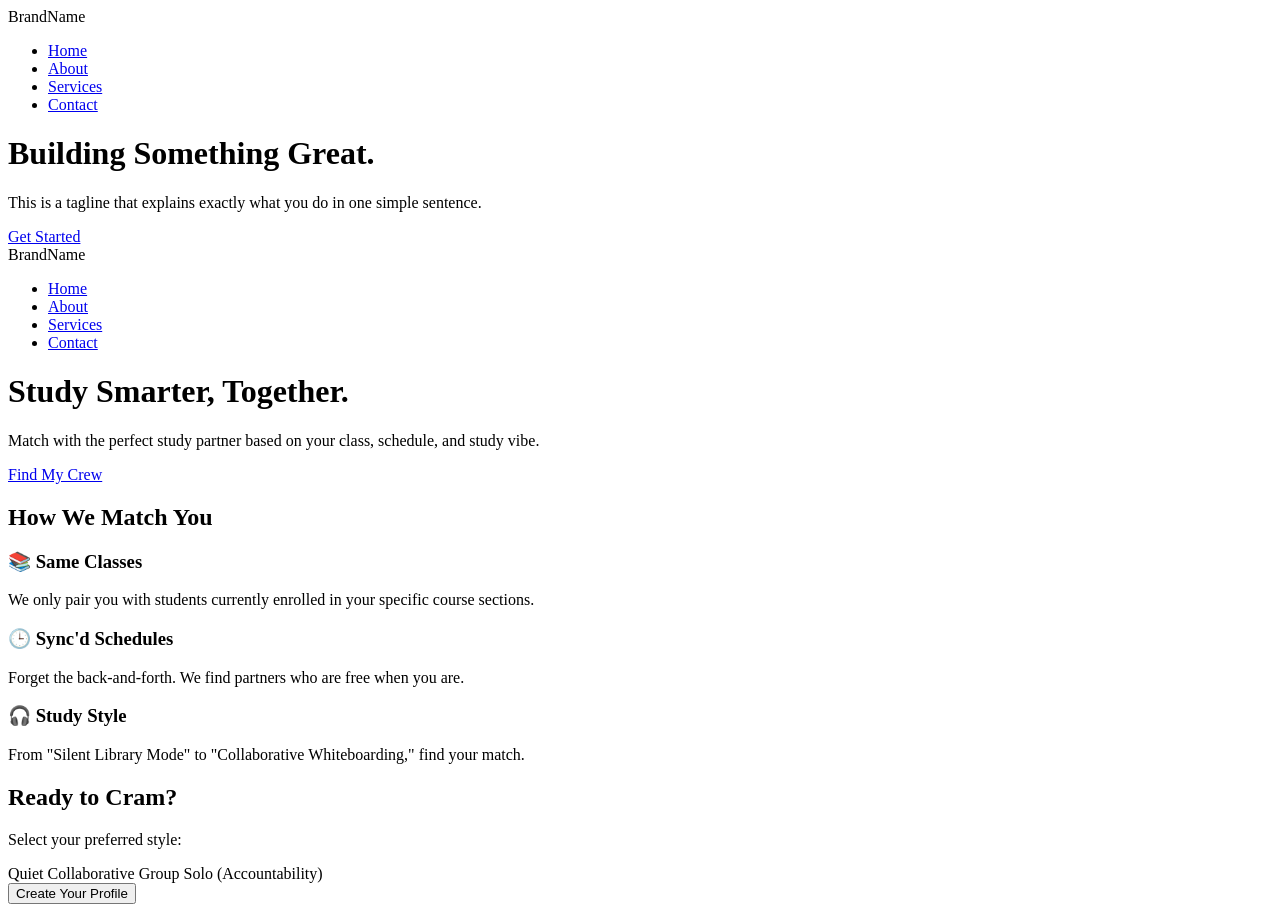
==== indexhtml.html @ 9f8ef686 "Add files via upload add project files" ====
<!DOCTYPE html>
<html lang="en">
  <head>
    <meta charset="UTF-8" />
    <meta name="viewport" content="width=device-width, initial-scale=1.0" />
    <title>My Awesome Website</title>
    <link rel="stylesheet" href="style.css" />
  </head>
  <body>
    <nav>
      <div class="logo">BrandName</div>
      <ul>
        <li><a href="#">Home</a></li>
        <li><a href="#">About</a></li>
        <li><a href="#">Services</a></li>
        <li><a href="#" class="btn-nav">Contact</a></li>
      </ul>
    </nav>

    <header class="hero">
      <div class="hero-content">
        <h1>Building Something Great.</h1>
        <p>
          This is a tagline that explains exactly what you do in one simple
          sentence.
        </p>
        <a href="#" class="cta-button">Get Started</a>
      </div>
    </header>
  </body>
</html>

<!DOCTYPE html>
<html lang="en">
  <head>
    <meta charset="UTF-8" />
    <meta name="viewport" content="width=device-width, initial-scale=1.0" />
    <title>My Awesome Website</title>
    <link rel="stylesheet" href="style.css" />
  </head>
  <body>
    <nav>
      <div class="logo">BrandName</div>
      <ul>
        <li><a href="#">Home</a></li>
        <li><a href="#">About</a></li>
        <li><a href="#">Services</a></li>
        <li><a href="#" class="btn-nav">Contact</a></li>
      </ul>
    </nav>

    <header class="hero">
      <div class="hero-content">
        <h1>Study Smarter, Together.</h1>
        <p>
          Match with the perfect study partner based on your class, schedule,
          and study vibe.
        </p>
        <a href="#join" class="cta-button">Find My Crew</a>
      </div>
    </header>

    <section class="features">
      <h2>How We Match You</h2>
      <div class="feature-grid">
        <div class="card">
          <h3>📚 Same Classes</h3>
          <p>
            We only pair you with students currently enrolled in your specific
            course sections.
          </p>
        </div>
        <div class="card">
          <h3>🕒 Sync'd Schedules</h3>
          <p>
            Forget the back-and-forth. We find partners who are free when you
            are.
          </p>
        </div>
        <div class="card">
          <h3>🎧 Study Style</h3>
          <p>
            From "Silent Library Mode" to "Collaborative Whiteboarding," find
            your match.
          </p>
        </div>
      </div>
    </section>

    <section id="join" class="cta-section">
      <h2>Ready to Cram?</h2>
      <p>Select your preferred style:</p>
      <div class="style-tags">
        <span class="tag">Quiet</span>
        <span class="tag">Collaborative</span>
        <span class="tag">Group</span>
        <span class="tag">Solo (Accountability)</span>
      </div>
      <button class="primary-btn">Create Your Profile</button>
    </section>
  </body>
</html>
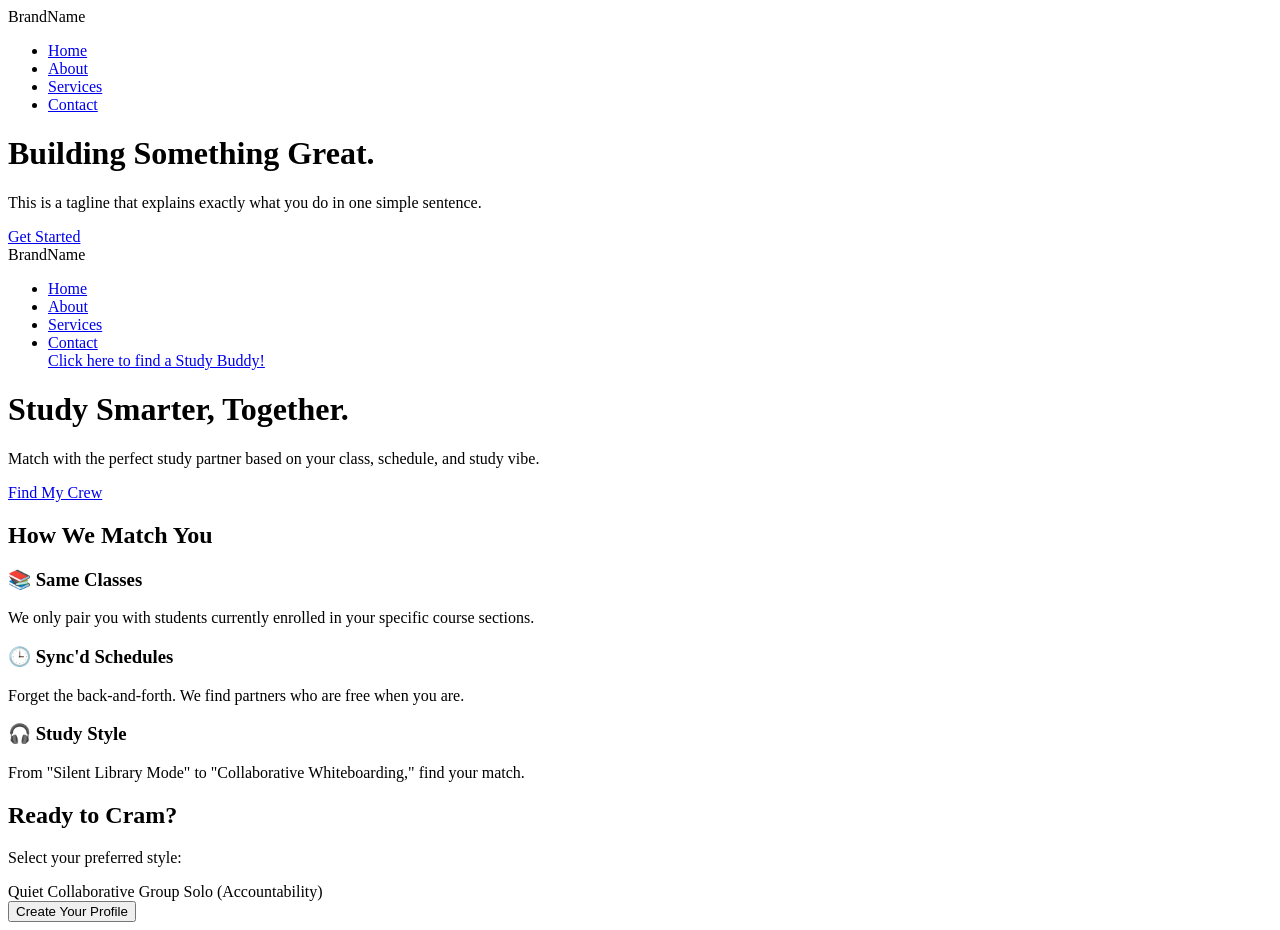
==== commit 074dc690: "Update indexhtml.html" ====
--- a/indexhtml.html
+++ b/indexhtml.html
@@ -46,6 +46,7 @@
         <li><a href="#">About</a></li>
         <li><a href="#">Services</a></li>
         <li><a href="#" class="btn-nav">Contact</a></li>
+        <a href="study-buddy.html">Click here to find a Study Buddy!</a>
       </ul>
     </nav>
 
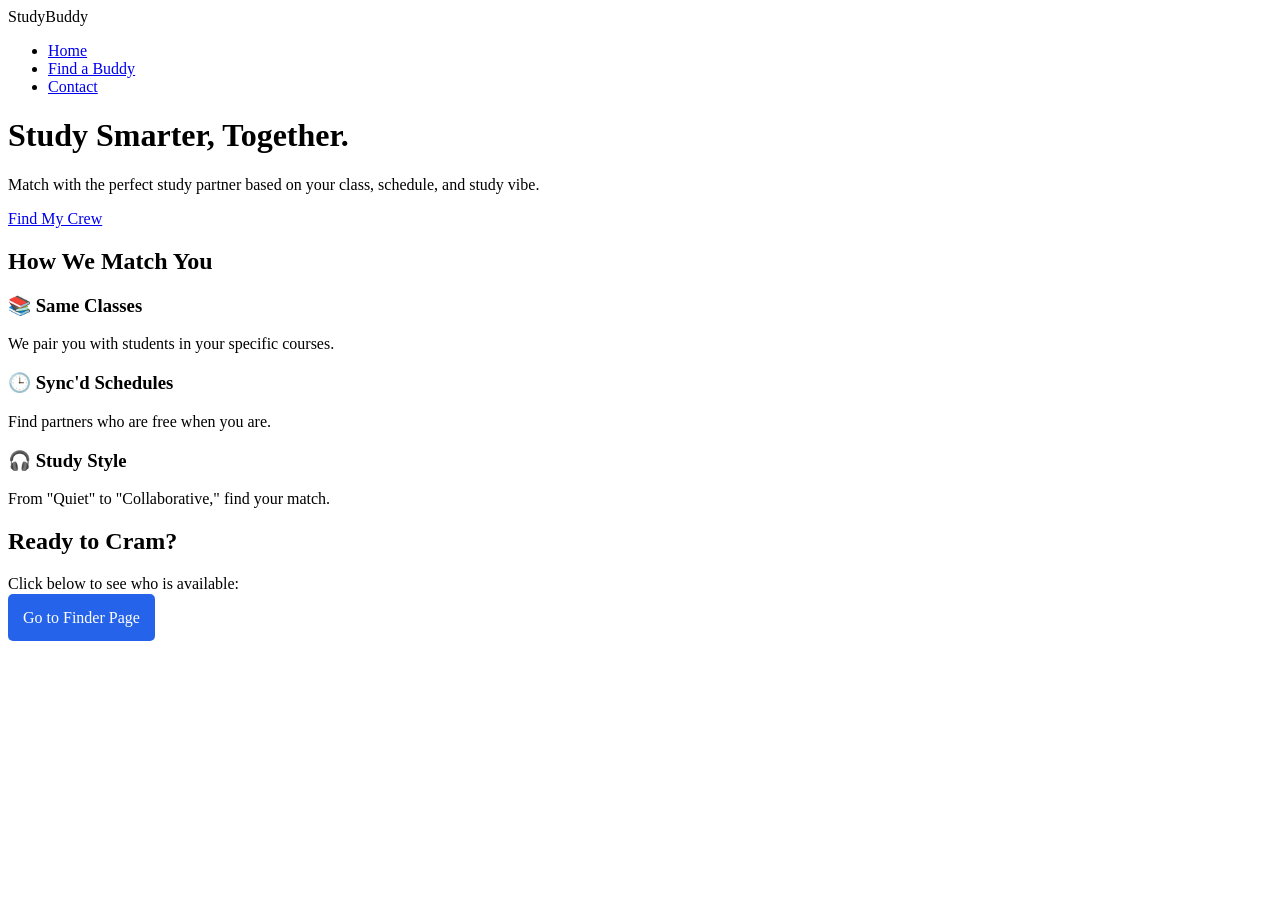
==== commit 43cb7de9: "Update indexhtml.html extra page" ====
--- a/indexhtml.html
+++ b/indexhtml.html
@@ -1,103 +1,50 @@
 <!DOCTYPE html>
 <html lang="en">
-  <head>
-    <meta charset="UTF-8" />
-    <meta name="viewport" content="width=device-width, initial-scale=1.0" />
-    <title>My Awesome Website</title>
-    <link rel="stylesheet" href="style.css" />
-  </head>
-  <body>
+<head>
+    <meta charset="UTF-8">
+    <meta name="viewport" content="width=device-width, initial-scale=1.0">
+    <title>Study Buddy Finder</title>
+    <link rel="stylesheet" href="style.css">
+</head>
+<body>
     <nav>
-      <div class="logo">BrandName</div>
-      <ul>
-        <li><a href="#">Home</a></li>
-        <li><a href="#">About</a></li>
-        <li><a href="#">Services</a></li>
-        <li><a href="#" class="btn-nav">Contact</a></li>
-      </ul>
+        <div class="logo">StudyBuddy</div>
+        <ul>
+            <li><a href="index.html">Home</a></li>
+            <li><a href="study-buddy.html">Find a Buddy</a></li> <li><a href="#" class="btn-nav">Contact</a></li>
+        </ul>
     </nav>
 
     <header class="hero">
-      <div class="hero-content">
-        <h1>Building Something Great.</h1>
-        <p>
-          This is a tagline that explains exactly what you do in one simple
-          sentence.
-        </p>
-        <a href="#" class="cta-button">Get Started</a>
-      </div>
-    </header>
-  </body>
-</html>
-
-<!DOCTYPE html>
-<html lang="en">
-  <head>
-    <meta charset="UTF-8" />
-    <meta name="viewport" content="width=device-width, initial-scale=1.0" />
-    <title>My Awesome Website</title>
-    <link rel="stylesheet" href="style.css" />
-  </head>
-  <body>
-    <nav>
-      <div class="logo">BrandName</div>
-      <ul>
-        <li><a href="#">Home</a></li>
-        <li><a href="#">About</a></li>
-        <li><a href="#">Services</a></li>
-        <li><a href="#" class="btn-nav">Contact</a></li>
-        <a href="study-buddy.html">Click here to find a Study Buddy!</a>
-      </ul>
-    </nav>
-
-    <header class="hero">
-      <div class="hero-content">
-        <h1>Study Smarter, Together.</h1>
-        <p>
-          Match with the perfect study partner based on your class, schedule,
-          and study vibe.
-        </p>
-        <a href="#join" class="cta-button">Find My Crew</a>
-      </div>
+        <div class="hero-content">
+            <h1>Study Smarter, Together.</h1>
+            <p>Match with the perfect study partner based on your class, schedule, and study vibe.</p>
+            <a href="study-buddy.html" class="cta-button">Find My Crew</a>
+        </div>
     </header>
 
     <section class="features">
-      <h2>How We Match You</h2>
-      <div class="feature-grid">
-        <div class="card">
-          <h3>📚 Same Classes</h3>
-          <p>
-            We only pair you with students currently enrolled in your specific
-            course sections.
-          </p>
+        <h2>How We Match You</h2>
+        <div class="feature-grid">
+            <div class="card">
+                <h3>📚 Same Classes</h3>
+                <p>We pair you with students in your specific courses.</p>
+            </div>
+            <div class="card">
+                <h3>🕒 Sync'd Schedules</h3>
+                <p>Find partners who are free when you are.</p>
+            </div>
+            <div class="card">
+                <h3>🎧 Study Style</h3>
+                <p>From "Quiet" to "Collaborative," find your match.</p>
+            </div>
         </div>
-        <div class="card">
-          <h3>🕒 Sync'd Schedules</h3>
-          <p>
-            Forget the back-and-forth. We find partners who are free when you
-            are.
-          </p>
-        </div>
-        <div class="card">
-          <h3>🎧 Study Style</h3>
-          <p>
-            From "Silent Library Mode" to "Collaborative Whiteboarding," find
-            your match.
-          </p>
-        </div>
-      </div>
     </section>
 
     <section id="join" class="cta-section">
-      <h2>Ready to Cram?</h2>
-      <p>Select your preferred style:</p>
-      <div class="style-tags">
-        <span class="tag">Quiet</span>
-        <span class="tag">Collaborative</span>
-        <span class="tag">Group</span>
-        <span class="tag">Solo (Accountability)</span>
-      </div>
-      <button class="primary-btn">Create Your Profile</button>
+        <h2>Ready to Cram?</h2>
+        <p>Click below to see who is available:</p>
+        <a href="study-buddy.html" style="background:#2563eb; color:white; padding:15px; text-decoration:none; border-radius:5px;">Go to Finder Page</a>
     </section>
-  </body>
+</body>
 </html>
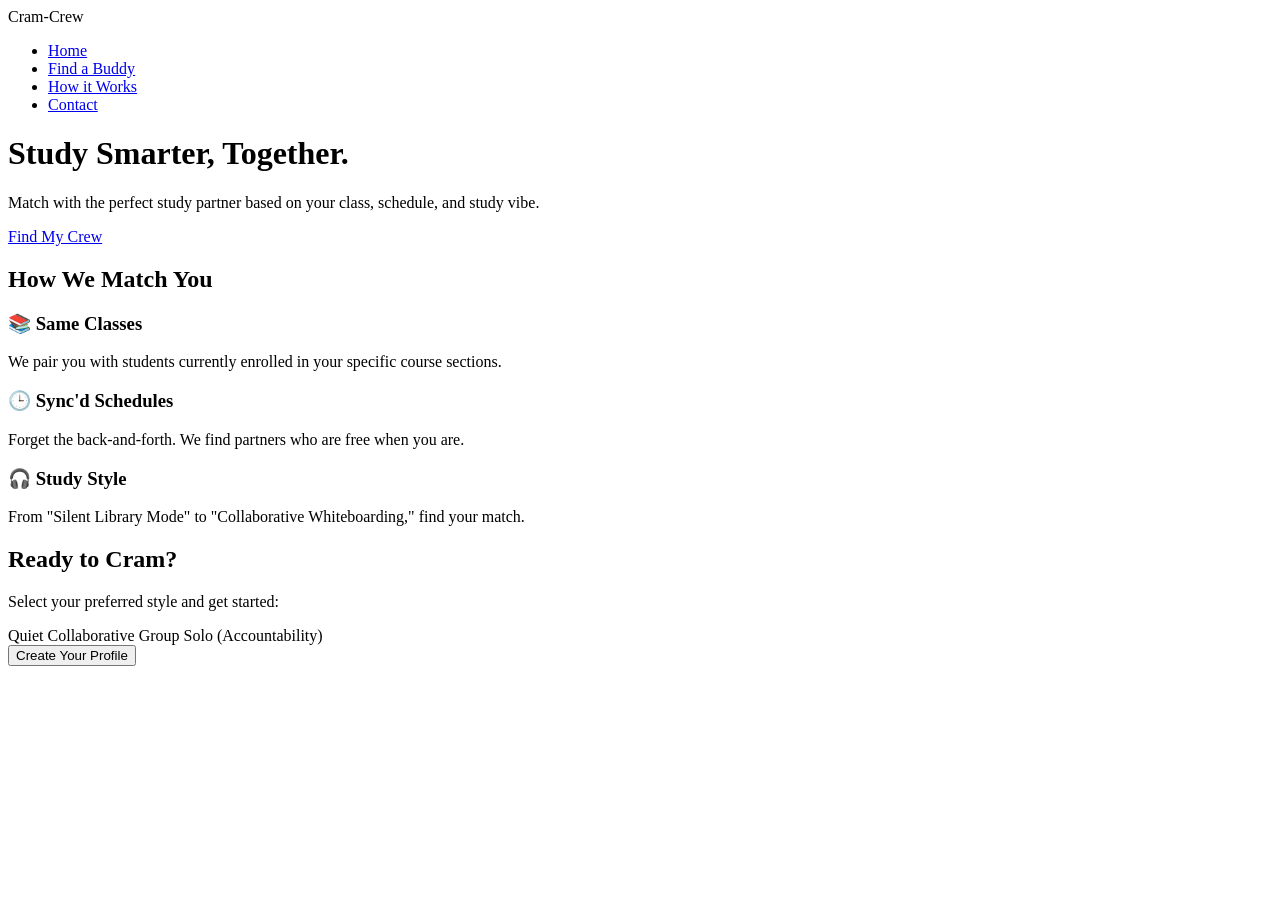
==== commit ccea7e44: "Update indexhtml.html" ====
--- a/indexhtml.html
+++ b/indexhtml.html
@@ -3,15 +3,17 @@
 <head>
     <meta charset="UTF-8">
     <meta name="viewport" content="width=device-width, initial-scale=1.0">
-    <title>Study Buddy Finder</title>
+    <title>Cram-Crew | Study Smarter</title>
     <link rel="stylesheet" href="style.css">
 </head>
 <body>
+
     <nav>
-        <div class="logo">StudyBuddy</div>
+        <div class="logo">Cram-Crew</div>
         <ul>
             <li><a href="index.html">Home</a></li>
-            <li><a href="study-buddy.html">Find a Buddy</a></li> <li><a href="#" class="btn-nav">Contact</a></li>
+            <li><a href="study-buddy.html">Find a Buddy</a></li> <li><a href="#features">How it Works</a></li>
+            <li><a href="#" class="btn-nav">Contact</a></li>
         </ul>
     </nav>
 
@@ -23,28 +25,37 @@
         </div>
     </header>
 
-    <section class="features">
+    <section id="features" class="features">
         <h2>How We Match You</h2>
         <div class="feature-grid">
             <div class="card">
                 <h3>📚 Same Classes</h3>
-                <p>We pair you with students in your specific courses.</p>
+                <p>We pair you with students currently enrolled in your specific course sections.</p>
             </div>
             <div class="card">
                 <h3>🕒 Sync'd Schedules</h3>
-                <p>Find partners who are free when you are.</p>
+                <p>Forget the back-and-forth. We find partners who are free when you are.</p>
             </div>
             <div class="card">
                 <h3>🎧 Study Style</h3>
-                <p>From "Quiet" to "Collaborative," find your match.</p>
+                <p>From "Silent Library Mode" to "Collaborative Whiteboarding," find your match.</p>
             </div>
         </div>
     </section>
 
     <section id="join" class="cta-section">
         <h2>Ready to Cram?</h2>
-        <p>Click below to see who is available:</p>
-        <a href="study-buddy.html" style="background:#2563eb; color:white; padding:15px; text-decoration:none; border-radius:5px;">Go to Finder Page</a>
+        <p>Select your preferred style and get started:</p>
+        <div class="style-tags">
+            <span class="tag">Quiet</span>
+            <span class="tag">Collaborative</span>
+            <span class="tag">Group</span>
+            <span class="tag">Solo (Accountability)</span>
+        </div>
+        <a href="study-buddy.html" style="text-decoration: none;">
+            <button class="primary-btn">Create Your Profile</button>
+        </a>
     </section>
+
 </body>
 </html>
